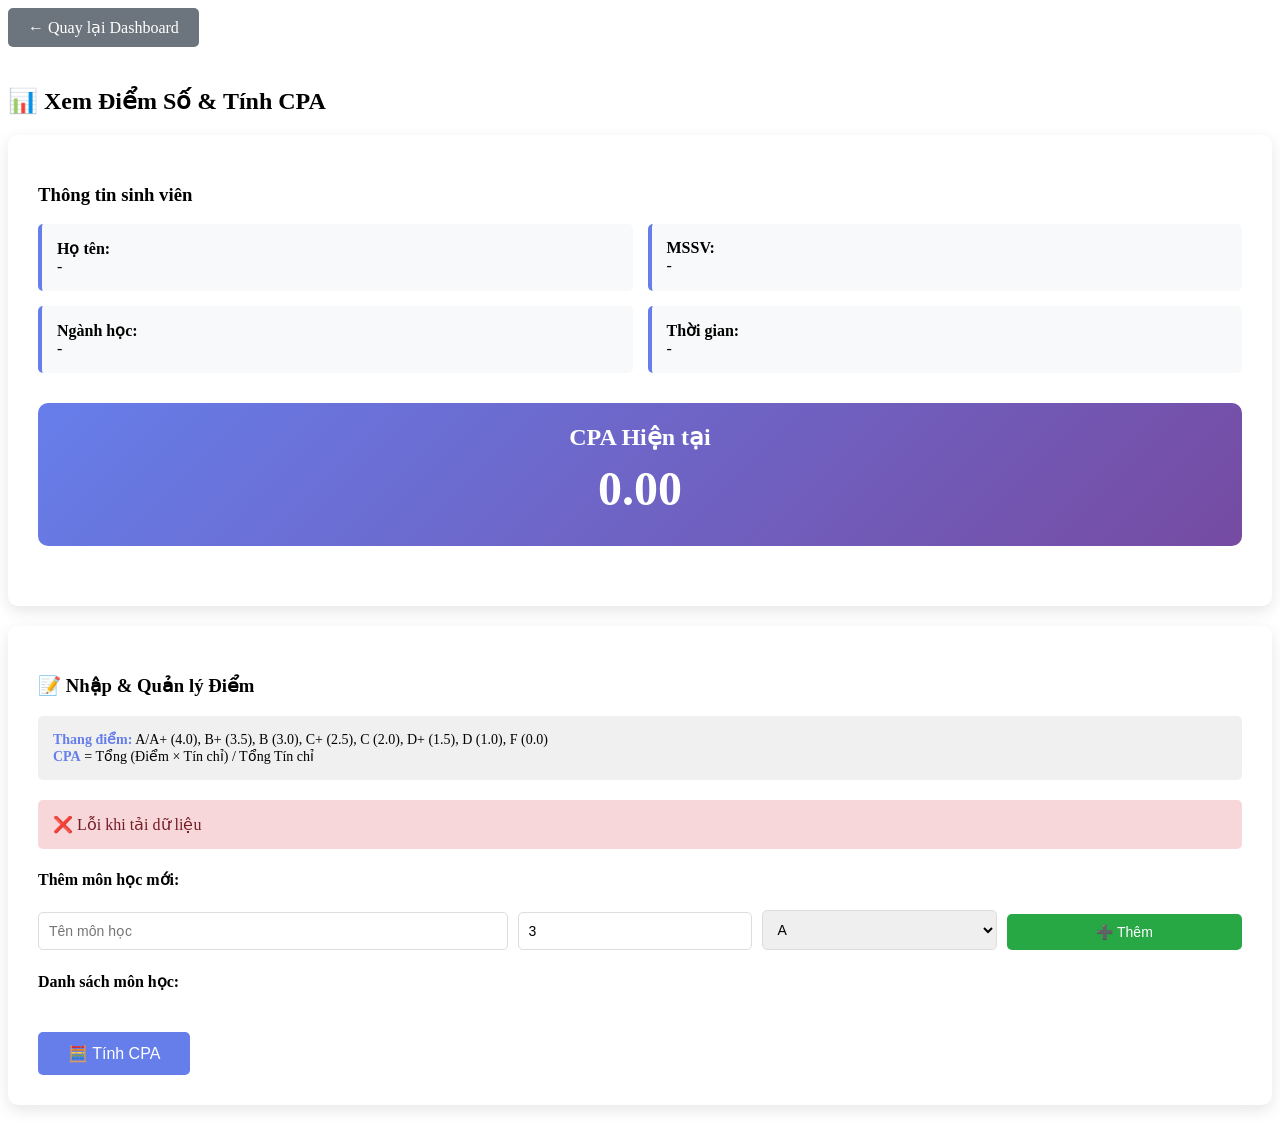
==== templates/grades.html @ 54cd7c9a "Initial commit" ====
<!DOCTYPE html>
<html>
<head>
    <title>Xem Điểm Số & Tính CPA</title>
    <link rel="stylesheet" href="{{ url_for('static', filename='style.css') }}">
    <style>
        .grades-container {
            background: white;
            padding: 30px;
            border-radius: 10px;
            box-shadow: 0 5px 15px rgba(0,0,0,0.1);
            margin: 20px 0;
        }
        table {
            width: 100%;
            border-collapse: collapse;
            margin-top: 20px;
        }
        th, td {
            padding: 12px;
            text-align: left;
            border-bottom: 1px solid #ddd;
        }
        th {
            background-color: #667eea;
            color: white;
        }
        tr:hover {
            background-color: #f5f5f5;
        }
        .student-info {
            display: grid;
            grid-template-columns: 1fr 1fr;
            gap: 15px;
            margin-bottom: 30px;
        }
        .info-item {
            padding: 15px;
            background: #f8f9fa;
            border-radius: 5px;
            border-left: 4px solid #667eea;
        }
        .back-btn {
            display: inline-block;
            padding: 10px 20px;
            background: #6c757d;
            color: white;
            text-decoration: none;
            border-radius: 5px;
            margin-bottom: 20px;
            transition: 0.3s;
        }
        .back-btn:hover {
            background: #5a6268;
        }
        .cpa-box {
            padding: 20px;
            background: linear-gradient(135deg, #667eea 0%, #764ba2 100%);
            color: white;
            border-radius: 10px;
            text-align: center;
            margin-bottom: 30px;
        }
        .cpa-box h2 {
            margin: 0;
            font-size: 24px;
        }
        .cpa-value {
            font-size: 48px;
            font-weight: bold;
            margin: 10px 0;
        }
        
        .input-group {
            display: grid;
            grid-template-columns: 2fr 1fr 1fr 1fr;
            gap: 10px;
            margin-bottom: 15px;
            align-items: end;
        }
        .input-group input, .input-group select {
            padding: 10px;
            border: 1px solid #ddd;
            border-radius: 5px;
            font-size: 14px;
        }
        .input-group button {
            padding: 10px;
            background: #28a745;
            color: white;
            border: none;
            border-radius: 5px;
            cursor: pointer;
            font-size: 14px;
        }
        .input-group button:hover {
            background: #218838;
        }
        
        .grade-table {
            margin-top: 20px;
        }
        .delete-btn {
            padding: 5px 10px;
            background: #dc3545;
            color: white;
            border: none;
            border-radius: 3px;
            cursor: pointer;
            font-size: 12px;
        }
        .delete-btn:hover {
            background: #c82333;
        }
        
        .calculate-btn {
            padding: 12px 30px;
            background: #667eea;
            color: white;
            border: none;
            border-radius: 5px;
            cursor: pointer;
            font-size: 16px;
            margin-top: 20px;
            transition: 0.3s;
        }
        .calculate-btn:hover {
            background: #5568d3;
        }
        
        .grade-info {
            background: #f0f0f0;
            padding: 15px;
            border-radius: 5px;
            margin-bottom: 20px;
            font-size: 14px;
        }
        .grade-info strong {
            color: #667eea;
        }
        
        .success-message {
            background: #d4edda;
            color: #155724;
            padding: 15px;
            border-radius: 5px;
            margin-bottom: 20px;
            display: none;
        }
        .success-message.show {
            display: block;
        }
        
        .error-message {
            background: #f8d7da;
            color: #721c24;
            padding: 15px;
            border-radius: 5px;
            margin-bottom: 20px;
            display: none;
        }
        .error-message.show {
            display: block;
        }
        
        .empty-state {
            text-align: center;
            padding: 40px;
            color: #999;
        }
        .empty-state-icon {
            font-size: 48px;
            margin-bottom: 10px;
        }
        
        @media (max-width: 768px) {
            .input-group {
                grid-template-columns: 1fr;
            }
            .student-info {
                grid-template-columns: 1fr;
            }
        }
    </style>
</head>
<body>
    <div class="container">
        <a href="/dashboard" class="back-btn">← Quay lại Dashboard</a>
        
        <h2>📊 Xem Điểm Số & Tính CPA</h2>
        
        <div class="grades-container">
            <h3>Thông tin sinh viên</h3>
            <div class="student-info">
                <div class="info-item">
                    <strong>Họ tên:</strong><br><span id="studentName">-</span>
                </div>
                <div class="info-item">
                    <strong>MSSV:</strong><br><span id="studentId">-</span>
                </div>
                <div class="info-item">
                    <strong>Ngành học:</strong><br><span id="studentMajor">-</span>
                </div>
                <div class="info-item">
                    <strong>Thời gian:</strong><br><span id="currentTime">-</span>
                </div>
            </div>
            
            <div class="cpa-box">
                <h2>CPA Hiện tại</h2>
                <div class="cpa-value" id="cpaBadge">0.00</div>
            </div>
        </div>
        
        <div class="grades-container">
            <h3>📝 Nhập & Quản lý Điểm</h3>
            
            <div class="grade-info">
                <strong>Thang điểm:</strong> A/A+ (4.0), B+ (3.5), B (3.0), C+ (2.5), C (2.0), D+ (1.5), D (1.0), F (0.0)<br>
                <strong>CPA</strong> = Tổng (Điểm × Tín chỉ) / Tổng Tín chỉ
            </div>
            
            <div class="success-message" id="successMessage"></div>
            <div class="error-message" id="errorMessage"></div>
            
            <h4>Thêm môn học mới:</h4>
            <div class="input-group">
                <input type="text" placeholder="Tên môn học" id="subjectName">
                <input type="number" placeholder="Tín chỉ" id="subjectCredit" min="1" value="3">
                <select id="subjectGrade">
                    <option value="A">A</option>
                    <option value="A+">A+</option>
                    <option value="B+">B+</option>
                    <option value="B">B</option>
                    <option value="C+">C+</option>
                    <option value="C">C</option>
                    <option value="D+">D+</option>
                    <option value="D">D</option>
                    <option value="F">F</option>
                </select>
                <button onclick="addGrade()">➕ Thêm</button>
            </div>
            
            <h4>Danh sách môn học:</h4>
            <div id="gradesTableContainer" class="grade-table"></div>
            
            <button class="calculate-btn" onclick="calculateCPA()">🧮 Tính CPA</button>
        </div>
    </div>

    <script>
        const gradeMap = {
            'A': 4.0, 'A+': 4.0, 'B+': 3.5, 'B': 3.0, 
            'C+': 2.5, 'C': 2.0, 'D+': 1.5, 'D': 1.0, 'F': 0.0
        };
        
        function showMessage(type, message) {
            const msgEl = document.getElementById(type + 'Message');
            msgEl.textContent = message;
            msgEl.classList.add('show');
            setTimeout(() => msgEl.classList.remove('show'), 3000);
        }
        
        async function loadGrades() {
            try {
                const response = await fetch('/api/grades');
                const data = await response.json();
                
                document.getElementById('studentName').textContent = data.student_name;
                document.getElementById('studentId').textContent = data.student_id;
                document.getElementById('studentMajor').textContent = data.major || 'Chưa cập nhật';
                document.getElementById('currentTime').textContent = new Date().toLocaleString('vi-VN');
                document.getElementById('cpaBadge').textContent = data.current_cpa.toFixed(2);
                
                displayGradesTable(data.subjects);
            } catch (error) {
                console.error('Error:', error);
                showMessage('error', '❌ Lỗi khi tải dữ liệu');
            }
        }
        
        function displayGradesTable(subjects) {
            const container = document.getElementById('gradesTableContainer');
            
            if (subjects.length === 0) {
                container.innerHTML = `
                    <div class="empty-state">
                        <div class="empty-state-icon">📚</div>
                        <p>Chưa có môn học nào. Vui lòng thêm môn học!</p>
                    </div>
                `;
                return;
            }
            
            let html = `
                <table>
                    <thead>
                        <tr>
                            <th>Môn học</th>
                            <th>Tín chỉ</th>
                            <th>Điểm</th>
                            <th>Điểm số</th>
                            <th>Hành động</th>
                        </tr>
                    </thead>
                    <tbody>
            `;
            
            subjects.forEach(subject => {
                const gradePoint = gradeMap[subject.grade] || 0;
                html += `
                    <tr>
                        <td>${subject.subject}</td>
                        <td>${subject.credit}</td>
                        <td>${subject.grade}</td>
                        <td>${gradePoint.toFixed(1)}</td>
                        <td><button class="delete-btn" onclick="deleteGrade(${subject.id})">🗑️ Xóa</button></td>
                    </tr>
                `;
            });
            
            html += `
                    </tbody>
                </table>
            `;
            
            container.innerHTML = html;
        }
        
        async function addGrade() {
            const name = document.getElementById('subjectName').value.trim();
            const credit = parseInt(document.getElementById('subjectCredit').value);
            const grade = document.getElementById('subjectGrade').value;
            
            if (!name) {
                showMessage('error', '❌ Vui lòng nhập tên môn học');
                return;
            }
            
            if (credit <= 0) {
                showMessage('error', '❌ Tín chỉ phải lớn hơn 0');
                return;
            }
            
            try {
                const response = await fetch('/api/grades', {
                    method: 'POST',
                    headers: {'Content-Type': 'application/json'},
                    body: JSON.stringify({
                        subject: name,
                        credit: credit,
                        grade: grade
                    })
                });
                
                const result = await response.json();
                
                if (result.success) {
                    showMessage('success', `✅ ${result.message}`);
                    document.getElementById('subjectName').value = '';
                    document.getElementById('subjectCredit').value = '3';
                    loadGrades();
                } else {
                    showMessage('error', `❌ ${result.message}`);
                }
            } catch (error) {
                console.error('Error:', error);
                showMessage('error', '❌ Lỗi khi thêm môn học');
            }
        }
        
        async function deleteGrade(gradeId) {
            if (!confirm('Bạn chắc chắn muốn xóa môn học này không?')) {
                return;
            }
            
            try {
                const response = await fetch(`/api/grades/${gradeId}`, {
                    method: 'DELETE'
                });
                
                const result = await response.json();
                
                if (result.success) {
                    showMessage('success', `✅ ${result.message}`);
                    loadGrades();
                } else {
                    showMessage('error', `❌ ${result.message}`);
                }
            } catch (error) {
                console.error('Error:', error);
                showMessage('error', '❌ Lỗi khi xóa môn học');
            }
        }
        
        async function calculateCPA() {
            try {
                const response = await fetch('/api/calculate-cpa', {
                    method: 'POST',
                    headers: {'Content-Type': 'application/json'},
                    body: JSON.stringify({})
                });
                
                const result = await response.json();
                
                if (result.success) {
                    showMessage('success', `✅ CPA của bạn: ${result.cpa.toFixed(2)}`);
                    document.getElementById('cpaBadge').textContent = result.cpa.toFixed(2);
                } else {
                    showMessage('error', `❌ ${result.message}`);
                }
            } catch (error) {
                console.error('Error:', error);
                showMessage('error', '❌ Lỗi khi tính CPA');
            }
        }
        
        // Load dữ liệu ban đầu
        loadGrades();
    </script>
</body>
</html>
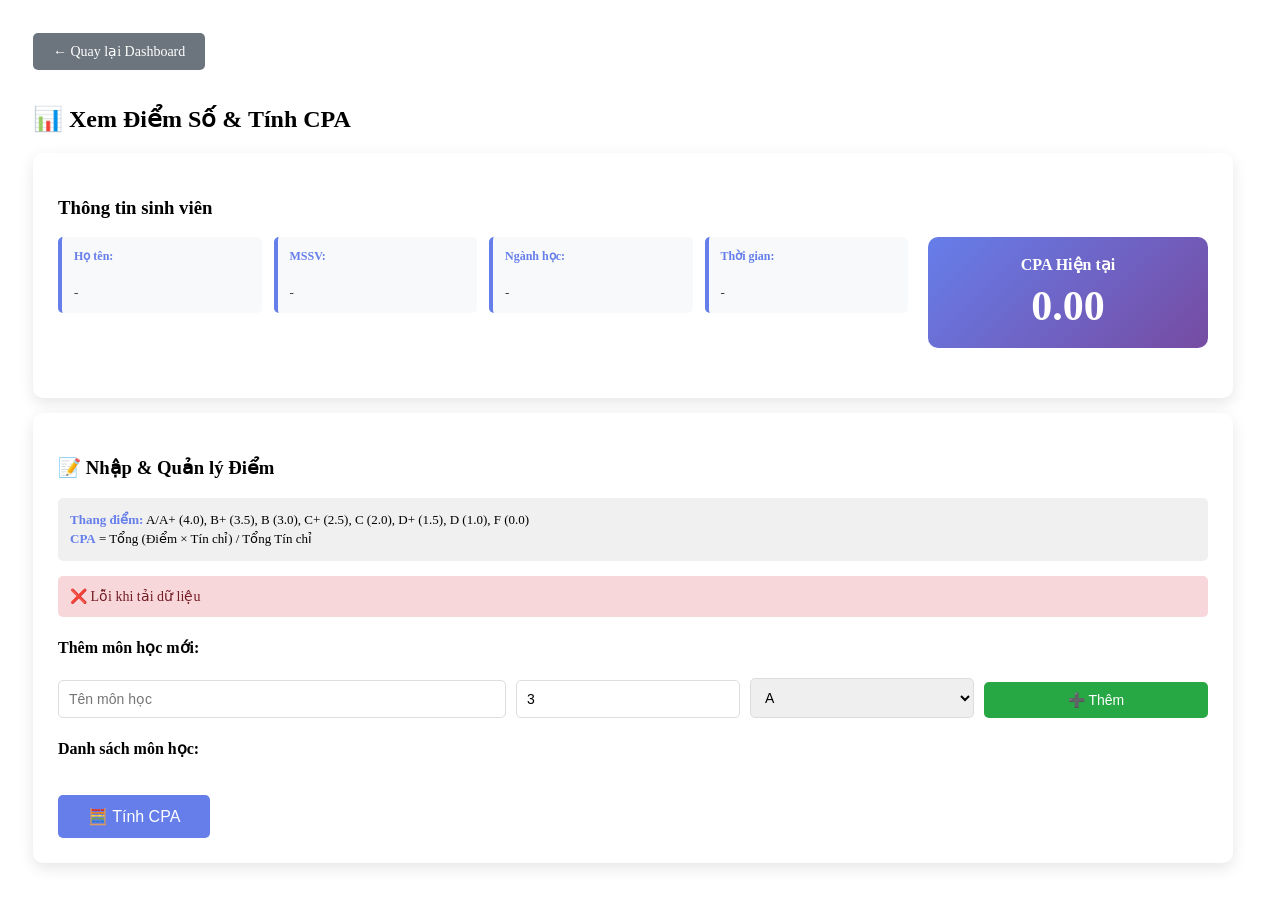
==== commit fdd33a61: "change the UI" ====
--- a/templates/grades.html
+++ b/templates/grades.html
@@ -4,42 +4,75 @@
     <title>Xem Điểm Số & Tính CPA</title>
     <link rel="stylesheet" href="{{ url_for('static', filename='style.css') }}">
     <style>
+        .container {
+            max-width: 1200px !important;
+            padding: 25px !important;
+        }
+        
         .grades-container {
             background: white;
-            padding: 30px;
+            padding: 25px;
             border-radius: 10px;
             box-shadow: 0 5px 15px rgba(0,0,0,0.1);
-            margin: 20px 0;
-        }
+            margin: 15px 0;
+        }
+        
+        .student-info-wrapper {
+            display: grid;
+            grid-template-columns: 1fr 280px;
+            gap: 20px;
+            margin-bottom: 25px;
+            align-items: start;
+        }
+        
+        .student-info {
+            display: grid;
+            grid-template-columns: 1fr 1fr 1fr 1fr;
+            gap: 12px;
+        }
+        
+        .info-item {
+            padding: 12px;
+            background: #f8f9fa;
+            border-radius: 5px;
+            border-left: 4px solid #667eea;
+            font-size: 13px;
+        }
+        
+        .info-item strong {
+            display: block;
+            color: #667eea;
+            margin-bottom: 5px;
+            font-size: 12px;
+        }
+        
+        .info-item span {
+            color: #333;
+            font-weight: 500;
+        }
+        
         table {
             width: 100%;
             border-collapse: collapse;
-            margin-top: 20px;
-        }
+            margin-top: 15px;
+        }
+        
         th, td {
-            padding: 12px;
+            padding: 10px;
             text-align: left;
             border-bottom: 1px solid #ddd;
-        }
+            font-size: 14px;
+        }
+        
         th {
             background-color: #667eea;
             color: white;
         }
+        
         tr:hover {
             background-color: #f5f5f5;
         }
-        .student-info {
-            display: grid;
-            grid-template-columns: 1fr 1fr;
-            gap: 15px;
-            margin-bottom: 30px;
-        }
-        .info-item {
-            padding: 15px;
-            background: #f8f9fa;
-            border-radius: 5px;
-            border-left: 4px solid #667eea;
-        }
+        
         .back-btn {
             display: inline-block;
             padding: 10px 20px;
@@ -47,28 +80,34 @@
             color: white;
             text-decoration: none;
             border-radius: 5px;
-            margin-bottom: 20px;
+            margin-bottom: 15px;
             transition: 0.3s;
-        }
+            font-size: 14px;
+        }
+        
         .back-btn:hover {
             background: #5a6268;
         }
+        
         .cpa-box {
-            padding: 20px;
+            padding: 18px 15px;
             background: linear-gradient(135deg, #667eea 0%, #764ba2 100%);
             color: white;
             border-radius: 10px;
             text-align: center;
-            margin-bottom: 30px;
-        }
+            height: fit-content;
+        }
+        
         .cpa-box h2 {
             margin: 0;
-            font-size: 24px;
-        }
+            font-size: 16px;
+            margin-bottom: 8px;
+        }
+        
         .cpa-value {
-            font-size: 48px;
+            font-size: 42px;
             font-weight: bold;
-            margin: 10px 0;
+            margin: 5px 0 0 0;
         }
         
         .input-group {
@@ -78,12 +117,14 @@
             margin-bottom: 15px;
             align-items: end;
         }
+        
         .input-group input, .input-group select {
             padding: 10px;
             border: 1px solid #ddd;
             border-radius: 5px;
             font-size: 14px;
         }
+        
         .input-group button {
             padding: 10px;
             background: #28a745;
@@ -93,13 +134,15 @@
             cursor: pointer;
             font-size: 14px;
         }
+        
         .input-group button:hover {
             background: #218838;
         }
         
         .grade-table {
-            margin-top: 20px;
-        }
+            margin-top: 15px;
+        }
+        
         .delete-btn {
             padding: 5px 10px;
             background: #dc3545;
@@ -109,6 +152,7 @@
             cursor: pointer;
             font-size: 12px;
         }
+        
         .delete-btn:hover {
             background: #c82333;
         }
@@ -121,20 +165,23 @@
             border-radius: 5px;
             cursor: pointer;
             font-size: 16px;
-            margin-top: 20px;
+            margin-top: 15px;
             transition: 0.3s;
         }
+        
         .calculate-btn:hover {
             background: #5568d3;
         }
         
         .grade-info {
             background: #f0f0f0;
-            padding: 15px;
-            border-radius: 5px;
-            margin-bottom: 20px;
-            font-size: 14px;
-        }
+            padding: 12px;
+            border-radius: 5px;
+            margin-bottom: 15px;
+            font-size: 13px;
+            line-height: 1.5;
+        }
+        
         .grade-info strong {
             color: #667eea;
         }
@@ -142,11 +189,13 @@
         .success-message {
             background: #d4edda;
             color: #155724;
-            padding: 15px;
-            border-radius: 5px;
-            margin-bottom: 20px;
+            padding: 12px;
+            border-radius: 5px;
+            margin-bottom: 15px;
             display: none;
-        }
+            font-size: 14px;
+        }
+        
         .success-message.show {
             display: block;
         }
@@ -154,23 +203,35 @@
         .error-message {
             background: #f8d7da;
             color: #721c24;
-            padding: 15px;
-            border-radius: 5px;
-            margin-bottom: 20px;
+            padding: 12px;
+            border-radius: 5px;
+            margin-bottom: 15px;
             display: none;
-        }
+            font-size: 14px;
+        }
+        
         .error-message.show {
             display: block;
         }
         
         .empty-state {
             text-align: center;
-            padding: 40px;
+            padding: 30px;
             color: #999;
         }
+        
         .empty-state-icon {
-            font-size: 48px;
+            font-size: 36px;
             margin-bottom: 10px;
+        }
+        
+        @media (max-width: 1024px) {
+            .student-info-wrapper {
+                grid-template-columns: 1fr;
+            }
+            .student-info {
+                grid-template-columns: 1fr 1fr;
+            }
         }
         
         @media (max-width: 768px) {
@@ -179,6 +240,9 @@
             }
             .student-info {
                 grid-template-columns: 1fr;
+            }
+            .grades-container {
+                padding: 15px;
             }
         }
     </style>
@@ -191,24 +255,25 @@
         
         <div class="grades-container">
             <h3>Thông tin sinh viên</h3>
-            <div class="student-info">
-                <div class="info-item">
-                    <strong>Họ tên:</strong><br><span id="studentName">-</span>
+            <div class="student-info-wrapper">
+                <div class="student-info">
+                    <div class="info-item">
+                        <strong>Họ tên:</strong><br><span id="studentName">-</span>
+                    </div>
+                    <div class="info-item">
+                        <strong>MSSV:</strong><br><span id="studentId">-</span>
+                    </div>
+                    <div class="info-item">
+                        <strong>Ngành học:</strong><br><span id="studentMajor">-</span>
+                    </div>
+                    <div class="info-item">
+                        <strong>Thời gian:</strong><br><span id="currentTime">-</span>
+                    </div>
                 </div>
-                <div class="info-item">
-                    <strong>MSSV:</strong><br><span id="studentId">-</span>
+                <div class="cpa-box">
+                    <h2>CPA Hiện tại</h2>
+                    <div class="cpa-value" id="cpaBadge">0.00</div>
                 </div>
-                <div class="info-item">
-                    <strong>Ngành học:</strong><br><span id="studentMajor">-</span>
-                </div>
-                <div class="info-item">
-                    <strong>Thời gian:</strong><br><span id="currentTime">-</span>
-                </div>
-            </div>
-            
-            <div class="cpa-box">
-                <h2>CPA Hiện tại</h2>
-                <div class="cpa-value" id="cpaBadge">0.00</div>
             </div>
         </div>
         
